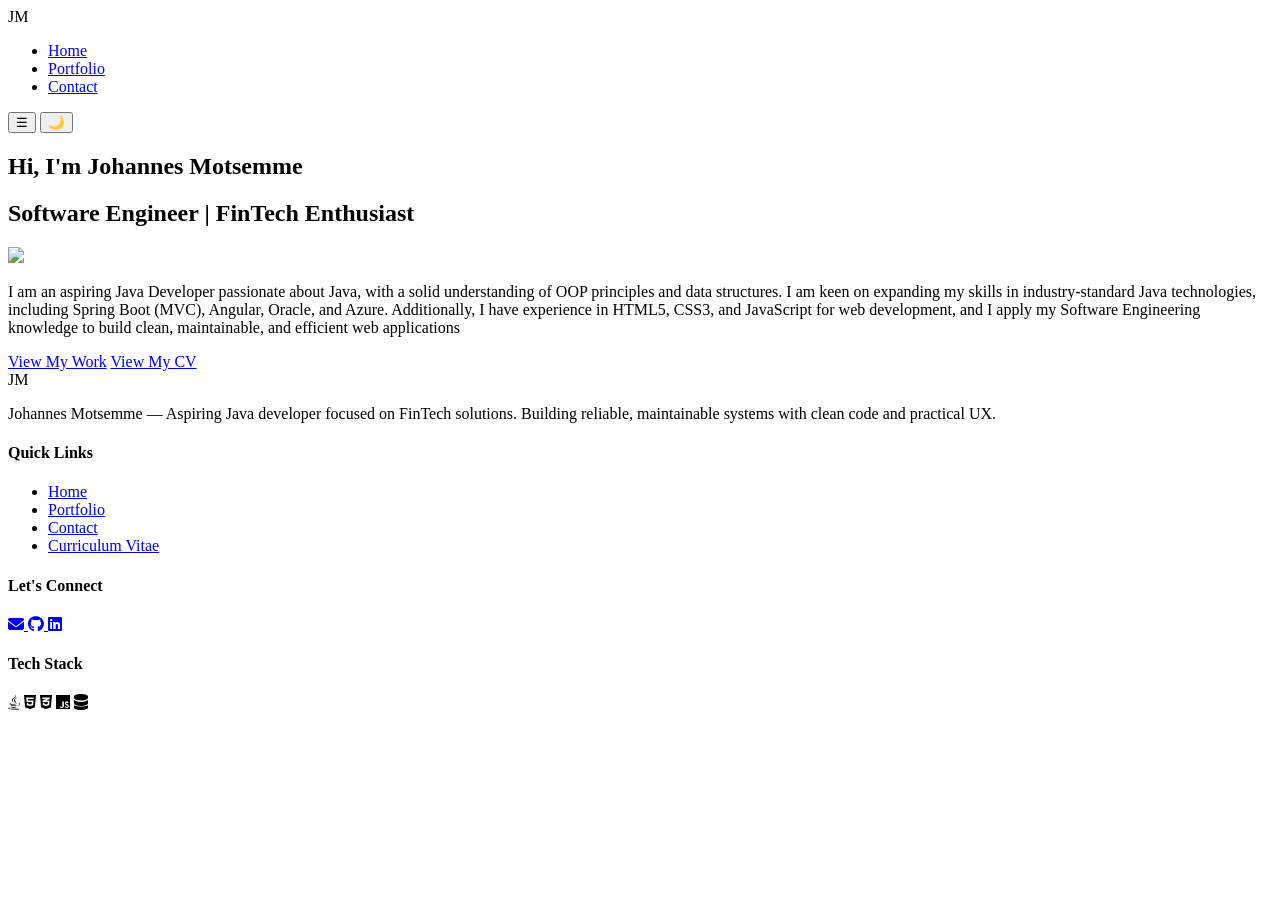
==== index.html @ 46b7a95e "Add index.html homepage" ====
<!DOCTYPE html>
<html lang="en">
<head>
    <meta charset="UTF-8">
    <meta name="viewport" content="width=device-width, initial-scale=1.0">
    <title>Professional Portfolio | Home</title>
    <link rel="stylesheet" href="https://cdnjs.cloudflare.com/ajax/libs/font-awesome/6.4.0/css/all.min.css" crossorigin="anonymous" referrerpolicy="no-referrer" />
    <link rel="stylesheet" href="css/styles.css">
</head>
<body>

    <header class="main-header">
        <nav class="nav-container">
        <div class="logo">JM</div>

        <ul class="nav-links" id="navLinks">
            <li><a href="index.html" class="active">Home</a></li>
            <li><a href="portfolio.html">Portfolio</a></li>
            <li><a href="contact.html">Contact</a></li>
        </ul>

        <button class="menu-toggle" id="menuToggle" aria-controls="navLinks" aria-expanded="false" aria-label="Open menu">☰</button>
        <button id="themeToggle" class="theme-toggle" aria-pressed="false" aria-label="Toggle theme">🌙</button>
        </nav>
    </header>

    <main>
        <section id="hero">
            <h1>Hi, I'm Johannes Motsemme</h1>
            <h2>Software Engineer | FinTech Enthusiast</h2>
            
            <div class="bio-container">
              <div class="image-wrapper">
                    <img src="images/Prof-Image.jpg" class="profile-img">
               </div>
                
                    <p>
                      I am an aspiring Java Developer passionate about Java, with a solid understanding of OOP principles and data structures. I am keen on expanding my skills in industry-standard Java technologies, including Spring Boot (MVC), Angular, Oracle, and Azure. Additionally, I have experience in HTML5, CSS3, and JavaScript for web development, and I apply my Software Engineering knowledge to build clean, maintainable, and efficient web applications
                    </p>

                    <div class="cta-buttons">
                    <a href="portfolio.html" class="btn primary-btn">View My Work</a>
                    <a href="MIE Candidate_Motsemme Johannes.pdf" class="btn secondary-btn" target="_blank"> View My CV</a>
                    </div>
            </div>
        </section>
    </main>

  <footer class="site-footer">
  <div class="footer-container">
    <div class="footer-column footer-about">
      <div class="logo">JM</div>
      <p>Johannes Motsemme — Aspiring Java developer focused on FinTech solutions. Building reliable, maintainable systems with clean code and practical UX.</p>
    </div>

    <div class="footer-column footer-links-list">
      <h4>Quick Links</h4>
      <ul>
        <li><a href="index.html">Home</a></li>
        <li><a href="portfolio.html">Portfolio</a></li>
        <li><a href="contact.html">Contact</a></li>
        <li><a href="MIE Candidate_Motsemme Johannes.pdf" target="_blank">Curriculum Vitae</a></li>
      </ul>
    </div>  

<div class="footer-column footer-contact">

    <div class="footer-row">

        <div class="connect-group">
            <h4>Let's Connect</h4>
            <div class="footer-social">
                <a href="mailto:johnnymotsemme6@gmail.com">
                    <i class="fa-solid fa-envelope"></i>
                </a>

                <a href="https://github.com/Johannes120" target="_blank">
                    <i class="fa-brands fa-github"></i>
                </a>

                <a href="https://www.linkedin.com/in/johnny-motsemme-874b36273/" target="_blank">
                    <i class="fa-brands fa-linkedin"></i>
                </a>
            </div>
        </div>

        <div class="tech-group">
            <h4>Tech Stack</h4>
            <div class="footer-social">

                <a><i class="fa-brands fa-java"></i></a>
                <a><i class="fa-brands fa-html5"></i></a>
                <a><i class="fa-brands fa-css3-alt"></i></a>
                <a><i class="fa-brands fa-js"></i></a>
                <a><i class="fa-solid fa-database"></i></a>

            </div>
        </div>

    </div>

</div>
    </footer>

    <script src="js/script.js"></script>
</body>
</html>
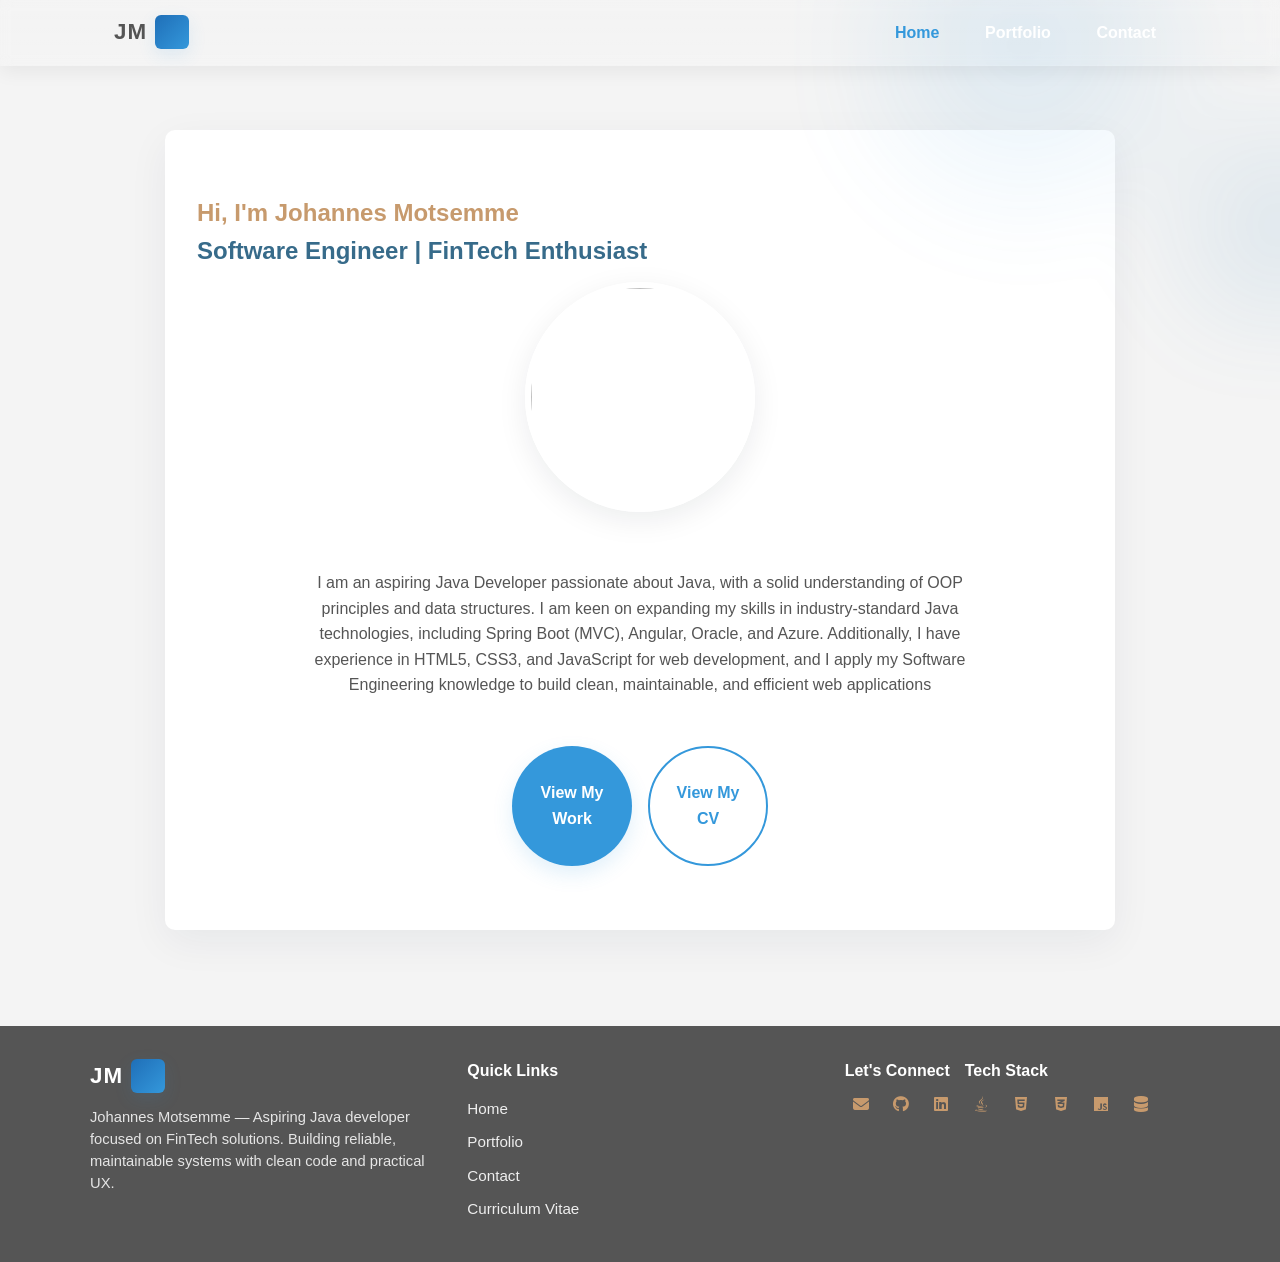
==== commit b66d368d: "Updated css acess file" ====
--- a/index.html
+++ b/index.html
@@ -5,7 +5,7 @@
     <meta name="viewport" content="width=device-width, initial-scale=1.0">
     <title>Professional Portfolio | Home</title>
     <link rel="stylesheet" href="https://cdnjs.cloudflare.com/ajax/libs/font-awesome/6.4.0/css/all.min.css" crossorigin="anonymous" referrerpolicy="no-referrer" />
-    <link rel="stylesheet" href="css/styles.css">
+    <link rel="stylesheet" href="styles.css">
 </head>
 <body>
 
@@ -104,4 +104,5 @@
 
     <script src="js/script.js"></script>
 </body>
-</html>+
+</html>
--- a/styles.css
+++ b/styles.css
@@ -0,0 +1,912 @@
+
+/* Home Page Styling */
+/* ============================= */
+* {
+    margin: 0;
+    padding: 0;
+    box-sizing: border-box;
+}
+
+body {
+    font-family: 'Segoe UI', Tahoma, Geneva, Verdana, sans-serif;
+    line-height: 1.6;
+    color: #333;
+    background-color: #f4f4f4;
+}
+
+/* ============================= */
+/* HEADER */
+/* ============================= */
+
+.main-header {
+    background: linear-gradient(135deg, #1f2c3a, #2c3e50);
+    position: sticky;
+    top: 0;
+    z-index: 1000;
+    box-shadow: 0 4px 15px rgba(0,0,0,0.15);
+}
+
+.nav-container {
+    max-width: 1100px;
+    margin: auto;
+    padding: 1rem 2rem;
+    display: flex;
+    justify-content: space-between;
+    align-items: center;
+}
+.nav-links {
+    list-style: none;
+    display: flex;
+    gap: 2rem;
+}
+
+.nav-links a {
+    position: relative;
+    color: #ffffff;
+    text-decoration: none;
+    font-weight: 600;
+    padding: 5px 0;
+    transition: color 0.3s ease;
+}
+
+/* Hover underline animation */
+.nav-links a::after {
+    content: "";
+    position: absolute;
+    width: 0%;
+    height: 2px;
+    left: 0;
+    bottom: -4px;
+    background-color: #dc73dc;
+    transition: width 0.6s ease;
+}
+
+.nav-links a:hover::after {
+    width: 100%;
+}
+
+.nav-links a:hover {
+    color: #3498db;
+}
+
+/* Active page indicator */
+.nav-links a.active {
+    color: #3498db;
+}
+
+.logo {
+    color:#555;
+    font-weight: bold;
+    font-size: 1.4rem;
+    letter-spacing: 1px;
+}
+
+/* ============================= */
+/* Hero Section */
+/* ============================= */
+
+#hero {
+    padding: 4rem 2rem;
+    background: #ffffff;
+      margin: 4rem auto 6rem auto;  /* Increased bottom margin */
+    max-width: 950px;
+    border-radius: 10px;
+    box-shadow: 0 8px 20px rgba(79, 77, 77, 0.08);
+}
+h2{
+    color:#4987b1;
+}
+.bio-container {
+    display: flex;
+    flex-direction: column;   /* THIS makes it vertical */
+    align-items: center;      /* Centers everything horizontally */
+    gap: 1.5rem;
+    margin-top: 2rem;
+    text-align: center;       /* Centers paragraph text */
+}
+
+.profile-img {
+    width: 230px;
+    height: 230px;
+    border-radius: 50%;
+    object-fit: cover;
+    position: relative;
+    z-index: 1;
+}
+
+/* Animated border effect */
+.image-wrapper {
+    border-radius: 50%;
+    display: inline-block;
+    animation: pulseBorder 3s ease-in-out infinite;
+    transform: translateY(-20px);
+}
+
+@keyframes pulseBorder {
+    0% {
+        box-shadow: 0 0 0 0 rgba(199, 154, 109, 0.7);
+    }
+    70% {
+        box-shadow: 0 0 0 15px rgba(199, 154, 109, 0);
+    }
+    100% {
+        box-shadow: 0 0 0 0 rgba(199, 154, 109, 0);
+    }
+}
+
+.bio-container p {
+    max-width: 700px;
+    text-align: center;
+    color:#555;
+}
+
+/* Buttons */
+.cta-buttons {
+    margin-top: 1.5rem;
+    display: flex;
+    justify-content: center;   /* centers horizontally */
+    gap: 1rem;
+    flex-wrap: wrap;
+    
+}
+
+.btn {
+    display: flex;
+    justify-content: center;
+    align-items: center;
+    width: 120px;          /* Equal width */
+    height: 120px;         /* Equal height */ 
+    text-decoration: none;
+    font-weight: 600;
+    text-align: center;
+    transition: all 0.3s ease;
+    border-radius: 6px; /* professional & clean */
+}
+
+.btn:hover {
+    transform: translateY(-3px);
+}
+.primary-btn {
+    background-color:#c79a6d;
+    color: #fff;
+}
+
+.primary-btn:hover,
+.primary-btn:focus {
+    background-color: #555;
+}
+
+.secondary-btn {
+    border: 2px solid #46464b;
+    color: #78757f;
+}
+
+.secondary-btn:hover,
+.secondary-btn:focus {
+    background-color: #c79a6d;
+    color: #fff;
+}
+
+
+
+/* ============================= */
+/* Responsive Layout */
+/* ============================= */
+
+@media (max-width: 768px) {
+
+    .bio-container {
+        flex-direction: column;
+        text-align: center;
+    }
+
+    .bio-container p {
+        text-align: center;
+    }
+
+    .cta-buttons {
+        justify-content: center;
+        flex-wrap: wrap;
+    }
+}
+
+.menu-toggle {
+    display: none;
+    font-size: 1.6rem;
+    color: rgb(114, 113, 113);
+    cursor: pointer;
+}
+
+/* ============================= */
+/* Contact Page Styling */
+/* ============================= */
+
+/* ============================= */
+/* Hero Section Styling (Portfolio & Contact) */
+/* ============================= */
+
+.hero-section,
+.portfolio-hero-inner,
+.contact-section > header {
+    background-color: #555; /* Dark grey background */
+    color: #ffffff; /* Ensure text is readable */
+    padding: 4rem 2rem; /* Space around content */
+    text-align: center; /* Center text */
+    border-radius: 8px; /* optional soft corners */
+    position: relative;
+    z-index: 1;
+}
+
+/* Headings inside hero */
+.hero-section h1,
+.portfolio-hero-inner h1,
+.contact-section > header h1 {
+    color: #c79a6d; /* gold accent for main title */
+    font-size: 2.5rem;
+    margin-bottom: 1rem;
+}
+
+/* Subheadings / paragraphs inside hero */
+.hero-section p,
+.portfolio-hero-inner p,
+.contact-section > header p {
+    color: #e0e0e0; /* light grey for subtitle */
+    font-size: 1.1rem;
+    max-width: 700px;
+    margin: 0 auto;
+    line-height: 1.6;
+}
+
+/* Optional badge / label in portfolio hero */
+.portfolio-badge {
+    background-color: #c79a6d;
+    color: #fff;
+    padding: 0.5rem 1rem;
+    border-radius: 20px;
+    font-weight: bold;
+    display: inline-block;
+    margin-top: 1.5rem;
+    font-size: 0.9rem;
+}
+
+.contact-section {
+    max-width: 1000px;
+    margin: 2rem auto;
+    padding: 2rem;
+}
+
+.contact-section > header {
+    text-align: center;
+    margin-bottom: 3rem;
+}
+
+.contact-section h1 {
+    margin-bottom: 0.5rem;
+}
+/* Contact page main heading color */
+.contact-section h1 {
+    color: #c79a6d;
+}
+
+/* Contact page subheadings (h2) use the same brand brown */
+.contact-section h2 {
+    color: #3f7fca;
+}
+
+.contact-section p {
+    color: #848080;
+}
+
+/* Contact Details */
+.contact-details {
+    color: var(--muted, #9aa4b2);
+    padding: 2rem;
+    border-radius: 8px;
+    margin-bottom: 2rem;
+    box-shadow: 0 4px 6px rgba(0, 0, 0, 0.1);
+}
+
+.contact-details ul {
+    list-style: none;
+}
+
+.contact-details li {
+    margin-bottom: 1rem;
+}
+
+.contact-details a {
+    color: #3498db;
+    text-decoration: none;
+}
+
+
+.contact-details a { display: inline-flex; align-items: center; gap: 0.5rem; }
+/* Icon styling for contact details */
+.contact-details i,
+.contact-details .fa-solid,
+.contact-details .fa-brands {
+    margin-right: 0.6rem;
+    color: #c79a6d; /* light brown */
+    width: 20px;
+    display: inline-block;
+    text-align: center;
+}
+
+.contact-details a:hover,
+.contact-details a:focus {
+    text-decoration: underline;
+}
+
+/* Contact Form */
+.contact-form-wrapper {
+    background: #ffffff;
+    padding: 2rem;
+    border-radius: 8px;
+    box-shadow: 0 4px 6px rgba(0, 0, 0, 0.1);
+}
+
+.form-group {
+    margin-bottom: 1.5rem;
+}
+
+label {
+    display: block;
+    margin-bottom: 0.5rem;
+    font-weight: bold;
+}
+
+/* Make contact form fields appear as single underlines (clean, modern) */
+.contact-form-wrapper input[type="text"],
+.contact-form-wrapper input[type="email"] {
+    width: 100%;
+    padding: 0.5rem 0;
+    border: none;
+    border-bottom: 1px solid #575757;
+    background: transparent;
+    font-family: inherit;
+    font-size: 1rem;
+    border-radius: 0;
+}
+.contact-form-wrapper input[type="text"]::placeholder,
+.contact-form-wrapper input[type="email"]::placeholder {
+    color: #9aa4b2;
+}
+
+.contact-form-wrapper input[type="text"]:focus,
+.contact-form-wrapper input[type="email"]:focus {
+    outline: none;
+    border-bottom-color: var(--accent, #3498db);
+    box-shadow: none;
+}
+
+/* Set labels to muted grey; keep input/textarea text dark for contrast */
+.contact-form-wrapper label { color: var(--muted, #9aa4b2); }
+.contact-form-wrapper input[type="text"],
+.contact-form-wrapper input[type="email"],
+.contact-form-wrapper textarea { color: #545353; }
+
+.contact-form-wrapper textarea { color: #333333; }
+
+/* keep the submit button behavior unchanged but ensure spacing */
+
+/* Keep the textarea rectangular but make it fill the card and taller */
+.contact-form-wrapper textarea {
+    width: 100%;
+    min-height: 220px;
+    padding: 0.75rem;
+    border-radius: 8px;
+    border: 1px solid #d1d5db;
+    background: #ffffff;
+    font-family: inherit;
+    font-size: 1rem;
+    resize: vertical;
+}
+
+.contact-form-wrapper textarea:focus {
+    outline: none;
+    border-color: var(--accent, #3498db);
+    box-shadow: 0 6px 18px rgba(52, 99, 131, 0.08);
+}
+.contact-form-wrapper button[type="submit"] {
+    display: block; /* ensure margin:auto centers horizontally */
+    margin: 1.25rem auto 0;
+    padding: 0.85rem 2rem;
+    border-radius: 999px;
+    min-width: 160px;
+    text-align: center;
+}
+
+.error-message {
+    color: #e74c3c;
+    font-size: 0.9rem;
+    margin-top: 0.25rem;
+    display: block;
+}
+
+button[type="submit"] {
+    background: #c79a6d;
+    color: #ffffff;
+    border: none;
+    padding: 0.75rem 1.5rem;
+    font-size: 1rem;
+    border-radius: 4px;
+    cursor: pointer;
+}
+
+button[type="submit"]:hover,
+button[type="submit"]:focus {
+    background: #3498db;
+}
+
+/* Add arrow to contact form submit button and animate on hover */
+.contact-form-wrapper button[type="submit"]::after {
+    content: "\2192"; /* right arrow */
+    display: inline-block;
+    margin-left: 0.6rem;
+    transform: translateX(0);
+    transition: transform 180ms ease;
+    font-weight: 700;
+}
+
+.contact-form-wrapper button[type="submit"]:hover::after {
+    transform: translateX(6px);
+}
+
+/* Footer */
+
+/* Responsive Contact Page */
+@media (max-width: 768px) {
+    .contact-section {
+        padding: 1.5rem;
+    }
+}
+
+/* ============================= */
+/* Portfolio Page Styling */
+/* ============================= */
+
+.portfolio-section {
+    max-width: 1100px;
+    margin: 2rem auto;
+    padding: 2rem;
+}
+
+/* ============================= */
+/* Hero Section Card Styling */
+/* ============================= */
+
+/* Make hero-section a card like project-card */
+.hero-section {
+    position: relative;
+    overflow: hidden;
+    border-radius: 10px;
+    margin: 2.5rem auto;        /* same bottom spacing as project cards */
+    max-width: 1100px;          /* same width as .portfolio-section */
+    min-height: 300px;          /* shorter than project cards */
+    padding: 2rem;
+    display: flex;
+    align-items: center;
+    justify-content: center;    /* center content horizontally */
+    text-align: center;         /* center text */
+    background-color: #555;     /* hero background */
+    color: #fff;                /* ensure text contrast */
+    box-shadow: 0 6px 18px rgba(0, 0, 0, 0.15); /* subtle card shadow */
+}
+
+/* Inner content spacing */
+.hero-section .portfolio-hero-inner {
+    z-index: 2;
+}
+
+/* Hero headings */
+.hero-section h1 {
+    font-size: 2.5rem;
+    color: #c79a6d;
+    margin-bottom: 1rem;
+}
+
+/* Hero subtitle */
+.hero-section p {
+    color: #e0e0e0;
+    max-width: 700px;
+    margin: 0 auto;
+    line-height: 1.6;
+    font-size: 1.1rem;
+}
+
+/* Optional: if using a hero image in the future */
+.hero-section .hero-bg {
+    position: absolute;
+    inset: 0;
+    width: 100%;
+    height: 100%;
+    object-fit: cover;
+    z-index: 1;
+    background-color: #555;
+}
+
+/* ============================= */
+/* Project Card Layout */
+/* ============================= */
+.project-card {
+    position: relative;
+    overflow: hidden;
+    border-radius: 10px;
+    margin-bottom: 2.5rem;
+    min-height: 450px;
+    padding: 2rem;
+    display: flex;
+    align-items: center;
+}
+
+/* Background Image */
+.project-bg {
+    position: absolute;
+    inset: 0;
+    width: 100%;
+    height: 100%;
+    object-fit: contain;   /* ✅ Shows entire image */
+    background-color: #817d7d; /* prevents empty white gaps */
+    z-index: 1;
+}
+
+.project-card::before {
+    content: "";
+    position: absolute;
+    inset: 0;
+    background: linear-gradient(
+        to bottom,
+        rgba(0,0,0,0.6),
+        rgba(0,0,0,0.8)
+    );
+    z-index: 2;
+}
+
+.project-card::after {
+    white-space: pre; /* allows line breaks */
+    position: absolute;
+    inset: 0;
+    display: flex;
+    align-items: center;
+    justify-content: center;
+    text-align: left;
+
+    font-family: monospace;
+    font-size: 1rem;
+    color: #00ff88;
+
+    opacity: 0;
+    transform: translateY(10px);
+    transition: all 0.4s ease;
+
+    z-index: 4;
+}
+
+.project-card:hover .project-bg {
+    transform: scale(1.05);
+    transition: transform 0.6s ease;
+}
+
+.project-card:hover::after {
+    opacity: 1;
+    transform: translateY(0);
+}
+
+/* Text Above Image */
+.project-content {
+    position: relative;
+    z-index: 3;
+    padding-top: 150px;
+    display: flex;
+    flex-direction: column;
+    height: 100%;
+}
+
+/* Text Colors */
+.project-content h2,
+.project-content p,
+.project-content li {
+    color: #ffffff;
+}
+
+
+/* GitHub Link */
+.project-links a {
+    color: #86d3e2;
+    font-weight: bold;
+    
+}
+
+.project-links a:hover {
+    color: #ffffff;
+}
+
+
+/* ============================= */
+/* Technology List */
+/* ============================= */
+
+.tech-list {
+    list-style: none;
+    display: flex;
+    flex-wrap: wrap;
+    gap: 0.5rem;
+    margin-bottom: 10px;  /* Pushes it downward */
+    margin-top: 10px;
+    padding: 0;
+}
+
+.tech-list li {
+    background-color: #454748;
+     color: #ffffff;  /* ensures visibility */
+    padding: 0.4rem 0.8rem;
+    border-radius: 4px;
+    font-size: 0.9rem;
+}
+
+
+/* ============================= */
+/* Responsive Design */
+/* ============================= */
+
+
+@media (max-width: 600px) {
+    .portfolio-section {
+        padding: 1.5rem;
+    }
+}
+
+/* === Header + Theme + Hero Enhancements (overrides) === */
+
+:root{
+    --brand-1: #0f1724;
+    --brand-2: #1f6fb8;
+    --accent: #3498db;
+    --muted: #6b7280;
+    --surface: #ffffff;
+}
+
+body::before{
+    content: "";
+    position: fixed;
+    right: -15vw;
+    top: -10vh;
+    width: 50vw;
+    height: 50vh;
+    background: radial-gradient(circle at 30% 30%, rgba(52,152,219,0.12), transparent 40%), radial-gradient(circle at 70% 70%, rgba(41,128,185,0.10), transparent 30%);
+    pointer-events: none;
+    z-index: 0;
+    filter: blur(30px);
+    transition: transform 0.6s ease;
+}
+
+.main-header {
+    background: linear-gradient(180deg, rgba(255,255,255,0.04), rgba(255,255,255,0.02));
+    backdrop-filter: blur(6px);
+    border-bottom: 1px solid rgba(255,255,255,0.04);
+    position: sticky;
+    top: 0;
+    z-index: 1000;
+    box-shadow: 0 6px 18px rgba(8,15,25,0.06);
+}
+
+/* When user scrolls up, apply a solid header for clarity */
+.main-header.solid {
+    background: #ffffff; /* solid color when visible on scroll-up */
+    border-bottom: 1px solid rgba(15,23,36,0.08);
+    box-shadow: 0 10px 30px rgba(8,15,25,0.12);
+}
+
+.main-header.solid .nav-links a { color: #0f1724; }
+.main-header.solid .logo { color: #6b7280; }
+.main-header.solid .menu-toggle,
+.main-header.solid .theme-toggle { color: #0f1724; border-color: rgba(15,23,36,0.06); }
+
+.nav-container{ padding: 0.9rem 1.5rem; }
+
+.nav-links{ gap: 1.6rem; align-items: center; }
+
+.nav-links a{ padding: 6px 10px; border-radius: 6px; transition: color 0.22s ease, transform 0.18s ease, background 0.22s ease; }
+
+.nav-links a::after{ height: 3px; bottom: -8px; background-color: var(--accent); }
+.nav-links a:hover{ color: var(--accent); transform: translateY(-2px); background: linear-gradient(90deg, rgba(255,255,255,0.02), rgba(255,255,255,0)); }
+.nav-links a:focus{ outline: 3px solid rgba(52,152,219,0.12); outline-offset: 4px; }
+
+.logo{ display:inline-flex; align-items:center; gap:0.5rem; }
+.logo::after{ content: ""; width: 34px; height: 34px; background: linear-gradient(135deg,var(--brand-2),var(--accent)); border-radius:6px; box-shadow:0 6px 18px rgba(52,152,219,0.12); }
+
+/* Hero tweaks */
+#hero{ background: var(--surface); box-shadow: 0 12px 40px rgba(18,38,63,0.06); z-index:2; }
+#hero h1{ color: #c79a6d; }
+#hero h2{ color: #376b8a; }
+.profile-img{ border:6px solid var(--surface); box-shadow:0 8px 30px rgba(15,23,36,0.08); }
+
+/* Button restyle */
+.btn{ display:inline-flex; align-items:center; gap:0.6rem; padding:0.7rem 1.2rem; border-radius:999px; }
+.primary-btn{ background:var(--accent); color:#fff; box-shadow:0 8px 20px rgba(52,152,219,0.15); }
+.primary-btn:hover{ transform: translateY(-3px); }
+.secondary-btn{ background:transparent; border:2px solid var(--accent); color:var(--accent); }
+.secondary-btn:hover{ background:var(--accent); color:#fff; }
+
+/* menu + theme toggles */
+.menu-toggle{ display:none; font-size:1.4rem; color:#fff; background:transparent; border:none; cursor:pointer; padding:6px 10px; border-radius:6px; }
+.menu-toggle:focus{ outline:3px solid rgba(52,152,219,0.12); }
+.theme-toggle{ display:none; margin-left:0.5rem; background:transparent; border:1px solid rgba(255,255,255,0.06); color:#fff; padding:6px 8px; border-radius:8px; cursor:pointer; }
+.theme-toggle:focus{ outline:3px solid rgba(52,152,219,0.12); }
+
+@media (max-width: 768px){
+    .theme-toggle{ display:inline-flex; }
+    .menu-toggle{ display:inline-flex; }
+    .nav-links{ position:absolute; top:64px; right:12px; background:rgba(15,23,36,0.96); padding:1rem 1.25rem; border-radius:10px; flex-direction:column; gap:0.6rem; display:none; box-shadow:0 12px 30px rgba(8,15,25,0.25); }
+    .nav-links.open{ display:flex; }
+    .nav-links a{ color:#fff; padding:10px 12px; }
+    .nav-links a::after{ display:none; }
+}
+
+/* Light/Dark theme vars (using data-theme attr) */
+:root[data-theme='dark']{
+    --surface: #0b1220;
+    --brand-1: #f7fafc;
+    --muted: #9aa4b2;
+}
+
+/* small accessibility and visual polish */
+.nav-links li { list-style: none; }
+
+/* Set portfolio H1 color to requested grey */
+.portfolio-hero .portfolio-title {
+    color: #c79a6d;
+}
+
+@media (prefers-reduced-motion: reduce) {
+    .portfolio-sub,
+    .portfolio-badge { animation: none; transition: none; }
+}
+
+/* ============================= */
+/* Footer Layout */
+/* ============================= */
+
+.site-footer {
+    background: #555;
+    color: #ffffff;
+    padding: 2rem 1rem; /* increased for breathing space */
+}
+
+.site-footer .footer-container{
+    max-width: 1100px;
+    margin: 0 auto;
+    display: flex;
+    gap: 2rem; /* consistent spacing between columns */
+    justify-content: space-between;
+    align-items: flex-start;
+}
+
+/* ============================= */
+/* Footer Columns */
+/* ============================= */
+
+.site-footer .footer-column{
+    flex: 1 1 220px;
+}
+
+/* Logo + About */
+.site-footer .footer-about .logo{
+    font-weight:700;
+    color:#ffffff;
+    margin-bottom:0.75rem;
+}
+
+.site-footer .footer-about p{
+    color: rgba(255,255,255,0.85);
+    line-height:1.5;
+    font-size:0.92rem;
+}
+
+/* ============================= */
+/* Headings */
+/* ============================= */
+
+.site-footer h4{
+    margin-bottom:0.75rem;
+    color:#ffffff;
+    font-size:1rem;
+}
+
+/* ============================= */
+/* Footer Links */
+/* ============================= */
+
+.site-footer .footer-links-list ul{
+    list-style:none;
+    padding:0;
+}
+
+.site-footer .footer-links-list ul li{
+    margin-bottom:0.5rem;
+}
+
+.site-footer .footer-links-list ul li a{
+    color: rgba(255,255,255,0.9);
+    text-decoration:none;
+    transition: color 140ms ease;
+    font-size:0.95rem;
+}
+
+.site-footer .footer-links-list ul li a:hover{
+    color: var(--accent, #3498db);
+}
+
+/* ============================= */
+/* Connect + Tech Stack Layout */
+/* ============================= */
+
+.footer-row{
+    display:flex;
+    gap: 0.5em;
+}
+
+.connect-group,
+.tech-group{
+    display:flex;
+    flex-direction:column;
+}
+
+/* ============================= */
+/* Icons */
+/* ============================= */
+
+.footer-social{
+    display:flex;
+    flex-wrap:wrap;
+    align-items:center;
+    gap:0.5rem;
+}
+
+.site-footer .footer-social a{
+    color:#c79a6d;
+    display:inline-flex;
+    align-items:right;
+    justify-content:center;
+    width:32px;
+    height:32px;
+    border-radius:8px;
+    text-decoration:none;
+    transition: background 160ms ease, transform 160ms ease, color 160ms ease;
+}
+
+.site-footer .footer-social a:hover{
+    background: rgba(255,255,255,0.06);
+    transform: translateY(-3px);
+    color:#ffffff;
+}
+
+/* ============================= */
+/* Footer Bottom */
+/* ============================= */
+
+.footer-bottom{
+    margin-top:1.5rem;
+    padding-top:1rem;
+    border-top:1px solid rgba(255,255,255,0.08);
+}
+
+.site-footer .footer-copy{
+    text-align:center;
+    font-size:0.9rem;
+    opacity:0.9;
+}
+
+/* ============================= */
+/* Responsive Footer */
+/* ============================= */
+
+@media (max-width: 800px){
+
+    .site-footer .footer-container{
+        flex-direction:column;
+        gap:1.5rem;
+    }
+
+}
+
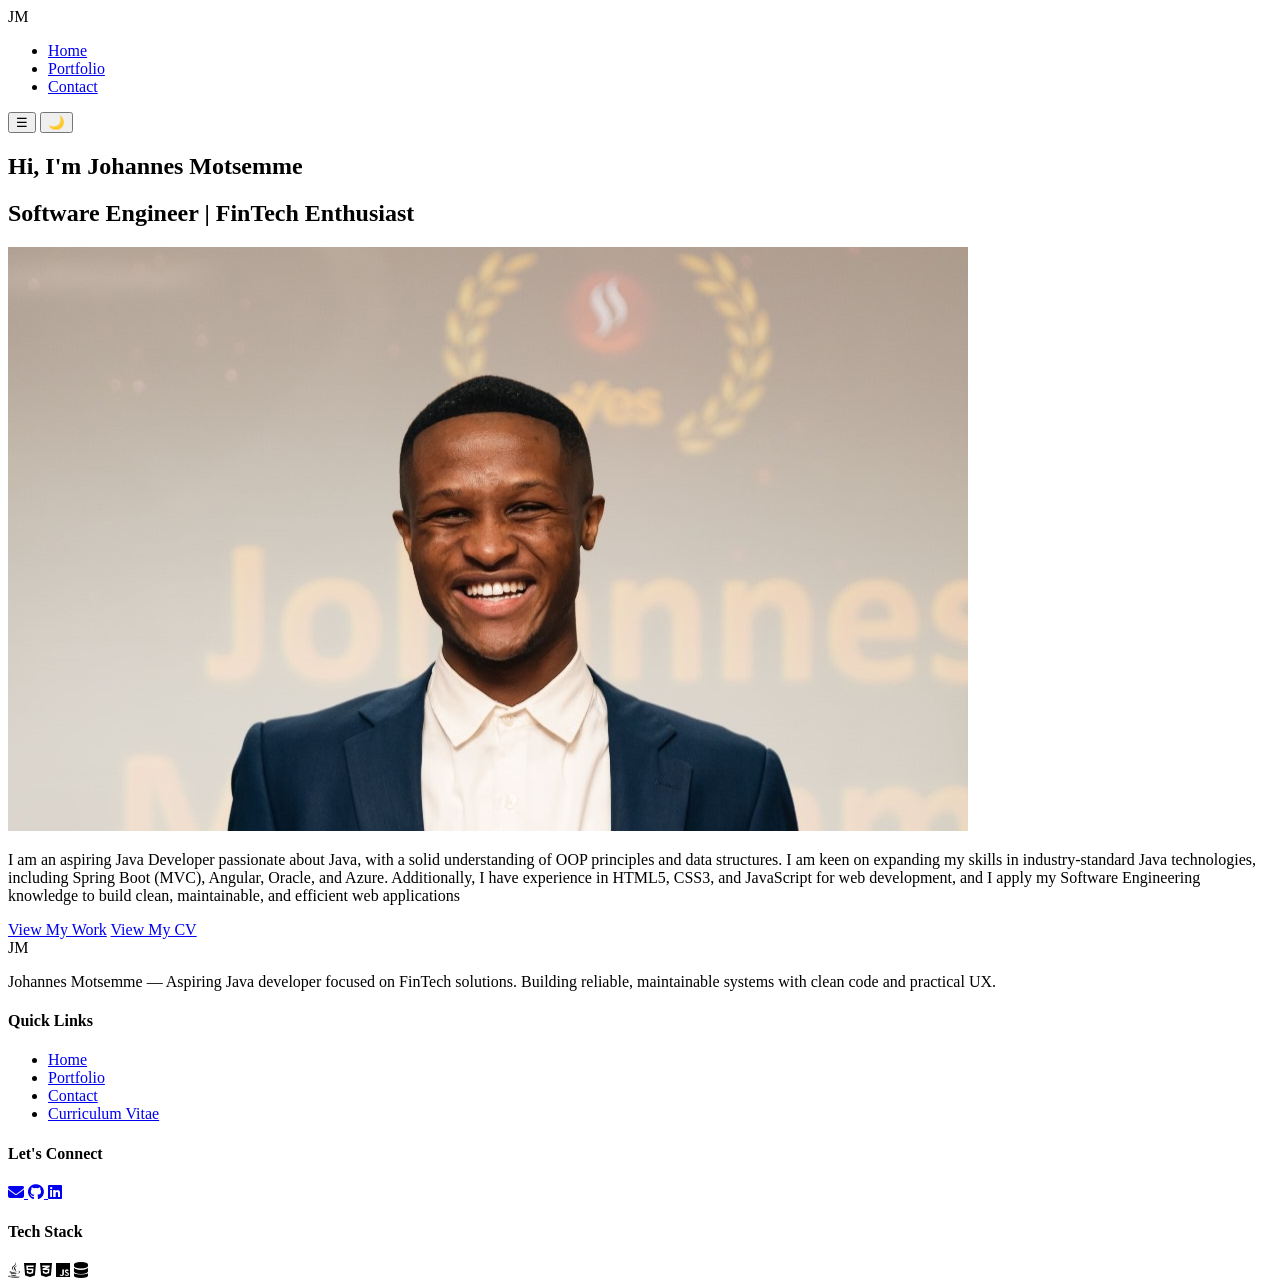
==== commit 42ccc9fd: "Updated index.html" ====
--- a/index.html
+++ b/index.html
@@ -5,7 +5,7 @@
     <meta name="viewport" content="width=device-width, initial-scale=1.0">
     <title>Professional Portfolio | Home</title>
     <link rel="stylesheet" href="https://cdnjs.cloudflare.com/ajax/libs/font-awesome/6.4.0/css/all.min.css" crossorigin="anonymous" referrerpolicy="no-referrer" />
-    <link rel="stylesheet" href="styles.css">
+    <link rel="stylesheet" href="css/styles.css">
 </head>
 <body>
 
@@ -104,5 +104,5 @@
 
     <script src="js/script.js"></script>
 </body>
+</html>
 
-</html>
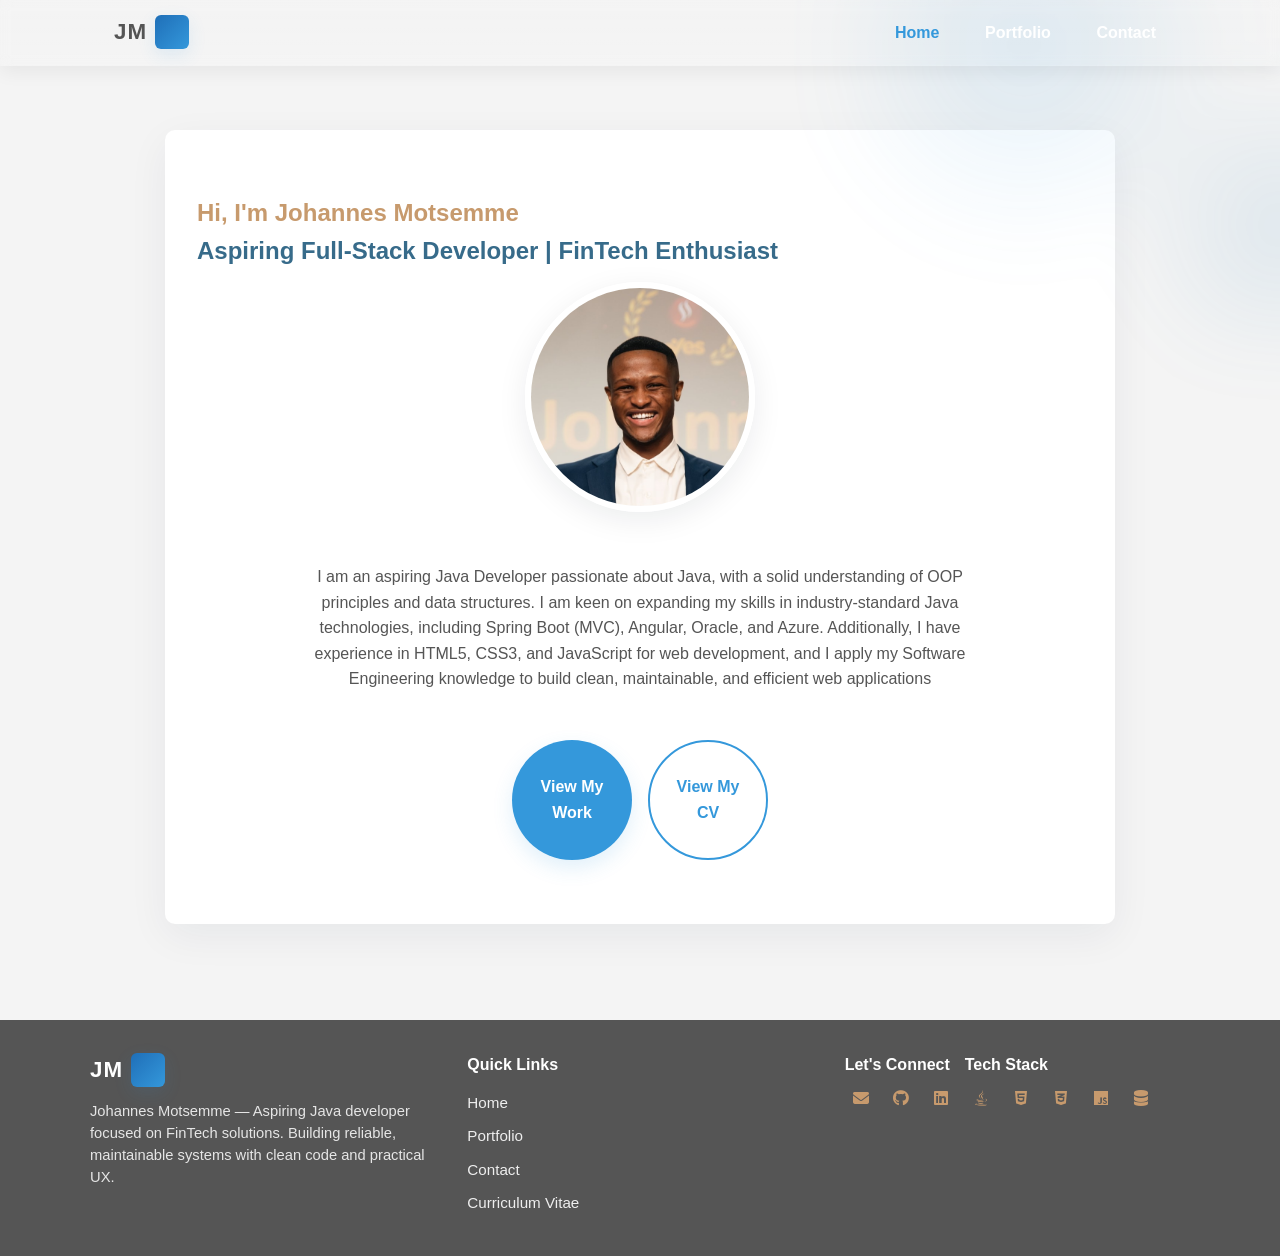
==== commit 460e3119: "Modify hero section title and content Updated the hero section title and refined the overall content" ====
--- a/index.html
+++ b/index.html
@@ -27,7 +27,7 @@
     <main>
         <section id="hero">
             <h1>Hi, I'm Johannes Motsemme</h1>
-            <h2>Software Engineer | FinTech Enthusiast</h2>
+            <h2>Aspiring Full-Stack Developer | FinTech Enthusiast</h2>
             
             <div class="bio-container">
               <div class="image-wrapper">
--- a/css/styles.css
+++ b/css/styles.css
@@ -0,0 +1,944 @@
+
+/* Home Page Styling */
+/* ============================= */
+* {
+    margin: 0;
+    padding: 0;
+    box-sizing: border-box;
+}
+
+body {
+    font-family: 'Segoe UI', Tahoma, Geneva, Verdana, sans-serif;
+    line-height: 1.6;
+    color: #333;
+    background-color: #f4f4f4;
+}
+
+/* ============================= */
+/* HEADER */
+/* ============================= */
+
+.main-header {
+    background: linear-gradient(135deg, #1f2c3a, #2c3e50);
+    position: sticky;
+    top: 0;
+    z-index: 1000;
+    box-shadow: 0 4px 15px rgba(0,0,0,0.15);
+}
+
+.nav-container {
+    max-width: 1100px;
+    margin: auto;
+    padding: 1rem 2rem;
+    display: flex;
+    justify-content: space-between;
+    align-items: center;
+}
+.nav-links {
+    list-style: none;
+    display: flex;
+    gap: 2rem;
+}
+
+.nav-links a {
+    position: relative;
+    color: #ffffff;
+    text-decoration: none;
+    font-weight: 600;
+    padding: 5px 0;
+    transition: color 0.3s ease;
+}
+
+/* Hover underline animation */
+.nav-links a::after {
+    content: "";
+    position: absolute;
+    width: 0%;
+    height: 2px;
+    left: 0;
+    bottom: -4px;
+    background-color: #dc73dc;
+    transition: width 0.6s ease;
+}
+
+.nav-links a:hover::after {
+    width: 100%;
+}
+
+.nav-links a:hover {
+    color: #3498db;
+}
+
+/* Active page indicator */
+.nav-links a.active {
+    color: #3498db;
+}
+
+.logo {
+    color:#555;
+    font-weight: bold;
+    font-size: 1.4rem;
+    letter-spacing: 1px;
+}
+
+/* ============================= */
+/* Hero Section */
+/* ============================= */
+
+#hero {
+    padding: 4rem 2rem;
+    background: #ffffff;
+      margin: 4rem auto 6rem auto;  /* Increased bottom margin */
+    max-width: 950px;
+    border-radius: 10px;
+    box-shadow: 0 8px 20px rgba(79, 77, 77, 0.08);
+}
+h2{
+    color:#4987b1;
+}
+.bio-container {
+    display: flex;
+    flex-direction: column;   /* THIS makes it vertical */
+    align-items: center;      /* Centers everything horizontally */
+    gap: 1.5rem;
+    margin-top: 2rem;
+    text-align: center;       /* Centers paragraph text */
+}
+
+.profile-img {
+    width: 230px;
+    height: 230px;
+    border-radius: 50%;
+    object-fit: cover;
+    position: relative;
+    z-index: 1;
+}
+
+/* Animated border effect */
+.image-wrapper {
+    border-radius: 50%;
+    display: inline-block;
+    animation: pulseBorder 3s ease-in-out infinite;
+    transform: translateY(-20px);
+}
+
+@keyframes pulseBorder {
+    0% {
+        box-shadow: 0 0 0 0 rgba(199, 154, 109, 0.7);
+    }
+    70% {
+        box-shadow: 0 0 0 15px rgba(199, 154, 109, 0);
+    }
+    100% {
+        box-shadow: 0 0 0 0 rgba(199, 154, 109, 0);
+    }
+}
+
+.bio-container p {
+    max-width: 700px;
+    text-align: center;
+    color:#555;
+}
+
+/* Buttons */
+.cta-buttons {
+    margin-top: 1.5rem;
+    display: flex;
+    justify-content: center;   /* centers horizontally */
+    gap: 1rem;
+    flex-wrap: wrap;
+    
+}
+
+.btn {
+    display: flex;
+    justify-content: center;
+    align-items: center;
+    width: 120px;          /* Equal width */
+    height: 120px;         /* Equal height */ 
+    text-decoration: none;
+    font-weight: 600;
+    text-align: center;
+    transition: all 0.3s ease;
+    border-radius: 6px; /* professional & clean */
+}
+
+.btn:hover {
+    transform: translateY(-3px);
+}
+.primary-btn {
+    background-color:#c79a6d;
+    color: #fff;
+}
+
+.primary-btn:hover,
+.primary-btn:focus {
+    background-color: #555;
+}
+
+.secondary-btn {
+    border: 2px solid #46464b;
+    color: #78757f;
+}
+
+.secondary-btn:hover,
+.secondary-btn:focus {
+    background-color: #c79a6d;
+    color: #fff;
+}
+
+
+
+/* ============================= */
+/* Responsive Layout */
+/* ============================= */
+
+@media (max-width: 768px) {
+
+    .bio-container {
+        flex-direction: column;
+        text-align: center;
+    }
+
+    .bio-container p {
+        text-align: center;
+    }
+
+    .cta-buttons {
+        justify-content: center;
+        flex-wrap: wrap;
+    }
+}
+
+.menu-toggle {
+    display: none;
+    font-size: 1.6rem;
+    color: rgb(114, 113, 113);
+    cursor: pointer;
+}
+
+/* ============================= */
+/* Contact Page Styling */
+/* ============================= */
+
+/* ============================= */
+/* Hero Section Styling (Portfolio & Contact) */
+/* ============================= */
+
+.hero-section,
+.portfolio-hero-inner,
+.contact-section > header {
+    background-color: #555; /* Dark grey background */
+    color: #ffffff; /* Ensure text is readable */
+    padding: 4rem 2rem; /* Space around content */
+    text-align: center; /* Center text */
+    border-radius: 8px; /* optional soft corners */
+    position: relative;
+    z-index: 1;
+}
+
+/* Headings inside hero */
+.hero-section h1,
+.portfolio-hero-inner h1,
+.contact-section > header h1 {
+    color: #c79a6d; /* gold accent for main title */
+    font-size: 2.5rem;
+    margin-bottom: 1rem;
+}
+
+/* Subheadings / paragraphs inside hero */
+.hero-section p,
+.portfolio-hero-inner p,
+.contact-section > header p {
+    color: #e0e0e0; /* light grey for subtitle */
+    font-size: 1.1rem;
+    max-width: 700px;
+    margin: 0 auto;
+    line-height: 1.6;
+}
+
+/* Optional badge / label in portfolio hero */
+.portfolio-badge {
+    background-color: #c79a6d;
+    color: #fff;
+    padding: 0.5rem 1rem;
+    border-radius: 20px;
+    font-weight: bold;
+    display: inline-block;
+    margin-top: 1.5rem;
+    font-size: 0.9rem;
+}
+
+.contact-section {
+    max-width: 1000px;
+    margin: 2rem auto;
+    padding: 2rem;
+}
+
+.contact-section > header {
+    text-align: center;
+    margin-bottom: 3rem;
+}
+
+.contact-section h1 {
+    margin-bottom: 0.5rem;
+}
+/* Contact page main heading color */
+.contact-section h1 {
+    color: #c79a6d;
+}
+
+/* Contact page subheadings (h2) use the same brand brown */
+.contact-section h2 {
+    color: #3f7fca;
+}
+
+.contact-section p {
+    color: #848080;
+}
+
+/* Contact Details */
+.contact-details {
+    color: var(--muted, #9aa4b2);
+    padding: 2rem;
+    border-radius: 8px;
+    margin-bottom: 2rem;
+    box-shadow: 0 4px 6px rgba(0, 0, 0, 0.1);
+}
+
+.contact-details ul {
+    list-style: none;
+}
+
+.contact-details li {
+    margin-bottom: 1rem;
+}
+
+.contact-details a {
+    color: #3498db;
+    text-decoration: none;
+}
+
+
+.contact-details a { display: inline-flex; align-items: center; gap: 0.5rem; }
+/* Icon styling for contact details */
+.contact-details i,
+.contact-details .fa-solid,
+.contact-details .fa-brands {
+    margin-right: 0.6rem;
+    color: #c79a6d; /* light brown */
+    width: 20px;
+    display: inline-block;
+    text-align: center;
+}
+
+.contact-details a:hover,
+.contact-details a:focus {
+    text-decoration: underline;
+}
+
+/* Contact Form */
+.contact-form-wrapper {
+    background: #ffffff;
+    padding: 2rem;
+    border-radius: 8px;
+    box-shadow: 0 4px 6px rgba(0, 0, 0, 0.1);
+}
+
+.form-group {
+    margin-bottom: 1.5rem;
+}
+
+label {
+    display: block;
+    margin-bottom: 0.5rem;
+    font-weight: bold;
+}
+
+/* Make contact form fields appear as single underlines (clean, modern) */
+.contact-form-wrapper input[type="text"],
+.contact-form-wrapper input[type="email"] {
+    width: 100%;
+    padding: 0.5rem 0;
+    border: none;
+    border-bottom: 1px solid #575757;
+    background: transparent;
+    font-family: inherit;
+    font-size: 1rem;
+    border-radius: 0;
+}
+.contact-form-wrapper input[type="text"]::placeholder,
+.contact-form-wrapper input[type="email"]::placeholder {
+    color: #9aa4b2;
+}
+
+.contact-form-wrapper input[type="text"]:focus,
+.contact-form-wrapper input[type="email"]:focus {
+    outline: none;
+    border-bottom-color: var(--accent, #3498db);
+    box-shadow: none;
+}
+
+/* Set labels to muted grey; keep input/textarea text dark for contrast */
+.contact-form-wrapper label { color: var(--muted, #9aa4b2); }
+.contact-form-wrapper input[type="text"],
+.contact-form-wrapper input[type="email"],
+.contact-form-wrapper textarea { color: #545353; }
+
+.contact-form-wrapper textarea { color: #333333; }
+
+/* keep the submit button behavior unchanged but ensure spacing */
+
+/* Keep the textarea rectangular but make it fill the card and taller */
+.contact-form-wrapper textarea {
+    width: 100%;
+    min-height: 220px;
+    padding: 0.75rem;
+    border-radius: 8px;
+    border: 1px solid #d1d5db;
+    background: #ffffff;
+    font-family: inherit;
+    font-size: 1rem;
+    resize: vertical;
+}
+
+.contact-form-wrapper textarea:focus {
+    outline: none;
+    border-color: var(--accent, #3498db);
+    box-shadow: 0 6px 18px rgba(52, 99, 131, 0.08);
+}
+.contact-form-wrapper button[type="submit"] {
+    display: block; /* ensure margin:auto centers horizontally */
+    margin: 1.25rem auto 0;
+    padding: 0.85rem 2rem;
+    border-radius: 999px;
+    min-width: 160px;
+    text-align: center;
+}
+
+.error-message {
+    color: #e74c3c;
+    font-size: 0.9rem;
+    margin-top: 0.25rem;
+    display: block;
+}
+
+button[type="submit"] {
+    background: #c79a6d;
+    color: #ffffff;
+    border: none;
+    padding: 0.75rem 1.5rem;
+    font-size: 1rem;
+    border-radius: 4px;
+    cursor: pointer;
+}
+
+button[type="submit"]:hover,
+button[type="submit"]:focus {
+    background: #3498db;
+}
+
+/* Add arrow to contact form submit button and animate on hover */
+.contact-form-wrapper button[type="submit"]::after {
+    content: "\2192"; /* right arrow */
+    display: inline-block;
+    margin-left: 0.6rem;
+    transform: translateX(0);
+    transition: transform 180ms ease;
+    font-weight: 700;
+}
+
+.contact-form-wrapper button[type="submit"]:hover::after {
+    transform: translateX(6px);
+}
+
+/* Footer */
+
+/* Responsive Contact Page */
+@media (max-width: 768px) {
+    .contact-section {
+        padding: 1.5rem;
+    }
+}
+
+/* ============================= */
+/* Portfolio Page Styling */
+/* ============================= */
+
+.portfolio-section {
+    max-width: 1100px;
+    margin: 2rem auto;
+    padding: 2rem;
+}
+
+/* ============================= */
+/* Hero Section Card Styling */
+/* ============================= */
+
+/* Make hero-section a card like project-card */
+.hero-section {
+    position: relative;
+    overflow: hidden;
+    border-radius: 10px;
+    margin: 2.5rem auto;        /* same bottom spacing as project cards */
+    max-width: 1100px;          /* same width as .portfolio-section */
+    min-height: 300px;          /* shorter than project cards */
+    padding: 2rem;
+    display: flex;
+    align-items: center;
+    justify-content: center;    /* center content horizontally */
+    text-align: center;         /* center text */
+    background-color: #555;     /* hero background */
+    color: #fff;                /* ensure text contrast */
+    box-shadow: 0 6px 18px rgba(0, 0, 0, 0.15); /* subtle card shadow */
+}
+
+/* Inner content spacing */
+.hero-section .portfolio-hero-inner {
+    z-index: 2;
+}
+
+/* Hero headings */
+.hero-section h1 {
+    font-size: 2.5rem;
+    color: #c79a6d;
+    margin-bottom: 1rem;
+}
+
+/* Hero subtitle */
+.hero-section p {
+    color: #e0e0e0;
+    max-width: 700px;
+    margin: 0 auto;
+    line-height: 1.6;
+    font-size: 1.1rem;
+}
+
+/* Optional: if using a hero image in the future */
+.hero-section .hero-bg {
+    position: absolute;
+    inset: 0;
+    width: 100%;
+    height: 100%;
+    object-fit: cover;
+    z-index: 1;
+    background-color: #555;
+}
+
+/* ============================= */
+/* Project Card Layout */
+/* ============================= */
+.project-card {
+    position: relative;
+    overflow: hidden;
+    border-radius: 10px;
+    margin-bottom: 2.5rem;
+    min-height: 450px;
+    padding: 2rem;
+    display: flex;
+    align-items: center;
+}
+
+/* Background Image */
+.project-bg {
+    position: absolute;
+    inset: 0;
+    width: 100%;
+    height: 100%;
+    object-fit: contain;   /* ✅ Shows entire image */
+    background-color: #817d7d; /* prevents empty white gaps */
+    z-index: 1;
+}
+
+.project-card::before {
+    content: "";
+    position: absolute;
+    inset: 0;
+    background: linear-gradient(
+        to bottom,
+        rgba(0,0,0,0.6),
+        rgba(0,0,0,0.8)
+    );
+    z-index: 2;
+}
+
+.project-card::after {
+    white-space: pre; /* allows line breaks */
+    position: absolute;
+    inset: 0;
+    display: flex;
+    align-items: center;
+    justify-content: center;
+    text-align: left;
+
+    font-family: monospace;
+    font-size: 1rem;
+    color: #00ff88;
+
+    opacity: 0;
+    transform: translateY(10px);
+    transition: all 0.4s ease;
+
+    z-index: 4;
+}
+
+.project-card:hover .project-bg {
+    transform: scale(1.05);
+    transition: transform 0.6s ease;
+}
+
+.project-card:hover::after {
+    opacity: 1;
+    transform: translateY(0);
+}
+
+/* Text Above Image */
+.project-content {
+    position: relative;
+    z-index: 3;
+    padding-top: 150px;
+    display: flex;
+    flex-direction: column;
+    height: 100%;
+}
+
+/* Text Colors */
+.project-content h2,
+.project-content p,
+.project-content li {
+    color: #ffffff;
+}
+
+
+/* GitHub Link */
+.project-links a {
+    color: #86d3e2;
+    font-weight: bold;
+    
+}
+
+.project-links a:hover {
+    color: #ffffff;
+}
+
+
+/* ============================= */
+/* Technology List */
+/* ============================= */
+
+.tech-list {
+    list-style: none;
+    display: flex;
+    flex-wrap: wrap;
+    gap: 0.5rem;
+    margin-bottom: 10px;  /* Pushes it downward */
+    margin-top: 10px;
+    padding: 0;
+}
+
+.tech-list li {
+    background-color: #454748;
+     color: #ffffff;  /* ensures visibility */
+    padding: 0.4rem 0.8rem;
+    border-radius: 4px;
+    font-size: 0.9rem;
+}
+/* Project buttons container */
+.project-links{
+    display: flex;
+    gap: 12px;
+    margin-top: 15px;
+}
+
+/* Base button style */
+.project-links a{
+    display: flex;
+    align-items: center;
+    justify-content: center;
+
+    width: 45px;
+    height: 45px;
+
+    border-radius: 50%;
+    text-decoration: none;
+
+    background: #555;
+    color: #ffffff;
+
+    font-size: 18px;
+
+    transition: transform 0.2s ease, background 0.2s ease;
+}
+
+/* Hover animation */
+.project-links a:hover{
+    background: #c79a6d;
+    transform: translateY(-3px);
+}
+
+/* ============================= */
+/* Responsive Design */
+/* ============================= */
+
+
+@media (max-width: 600px) {
+    .portfolio-section {
+        padding: 1.5rem;
+    }
+}
+
+/* === Header + Theme + Hero Enhancements (overrides) === */
+
+:root{
+    --brand-1: #0f1724;
+    --brand-2: #1f6fb8;
+    --accent: #3498db;
+    --muted: #6b7280;
+    --surface: #ffffff;
+}
+
+body::before{
+    content: "";
+    position: fixed;
+    right: -15vw;
+    top: -10vh;
+    width: 50vw;
+    height: 50vh;
+    background: radial-gradient(circle at 30% 30%, rgba(52,152,219,0.12), transparent 40%), radial-gradient(circle at 70% 70%, rgba(41,128,185,0.10), transparent 30%);
+    pointer-events: none;
+    z-index: 0;
+    filter: blur(30px);
+    transition: transform 0.6s ease;
+}
+
+.main-header {
+    background: linear-gradient(180deg, rgba(255,255,255,0.04), rgba(255,255,255,0.02));
+    backdrop-filter: blur(6px);
+    border-bottom: 1px solid rgba(255,255,255,0.04);
+    position: sticky;
+    top: 0;
+    z-index: 1000;
+    box-shadow: 0 6px 18px rgba(8,15,25,0.06);
+}
+
+/* When user scrolls up, apply a solid header for clarity */
+.main-header.solid {
+    background: #ffffff; /* solid color when visible on scroll-up */
+    border-bottom: 1px solid rgba(15,23,36,0.08);
+    box-shadow: 0 10px 30px rgba(8,15,25,0.12);
+}
+
+.main-header.solid .nav-links a { color: #0f1724; }
+.main-header.solid .logo { color: #6b7280; }
+.main-header.solid .menu-toggle,
+.main-header.solid .theme-toggle { color: #0f1724; border-color: rgba(15,23,36,0.06); }
+
+.nav-container{ padding: 0.9rem 1.5rem; }
+
+.nav-links{ gap: 1.6rem; align-items: center; }
+
+.nav-links a{ padding: 6px 10px; border-radius: 6px; transition: color 0.22s ease, transform 0.18s ease, background 0.22s ease; }
+
+.nav-links a::after{ height: 3px; bottom: -8px; background-color: var(--accent); }
+.nav-links a:hover{ color: var(--accent); transform: translateY(-2px); background: linear-gradient(90deg, rgba(255,255,255,0.02), rgba(255,255,255,0)); }
+.nav-links a:focus{ outline: 3px solid rgba(52,152,219,0.12); outline-offset: 4px; }
+
+.logo{ display:inline-flex; align-items:center; gap:0.5rem; }
+.logo::after{ content: ""; width: 34px; height: 34px; background: linear-gradient(135deg,var(--brand-2),var(--accent)); border-radius:6px; box-shadow:0 6px 18px rgba(52,152,219,0.12); }
+
+/* Hero tweaks */
+#hero{ background: var(--surface); box-shadow: 0 12px 40px rgba(18,38,63,0.06); z-index:2; }
+#hero h1{ color: #c79a6d; }
+#hero h2{ color: #376b8a; }
+.profile-img{ border:6px solid var(--surface); box-shadow:0 8px 30px rgba(15,23,36,0.08); }
+
+/* Button restyle */
+.btn{ display:inline-flex; align-items:center; gap:0.6rem; padding:0.7rem 1.2rem; border-radius:999px; }
+.primary-btn{ background:var(--accent); color:#fff; box-shadow:0 8px 20px rgba(52,152,219,0.15); }
+.primary-btn:hover{ transform: translateY(-3px); }
+.secondary-btn{ background:transparent; border:2px solid var(--accent); color:var(--accent); }
+.secondary-btn:hover{ background:var(--accent); color:#fff; }
+
+/* menu + theme toggles */
+.menu-toggle{ display:none; font-size:1.4rem; color:#fff; background:transparent; border:none; cursor:pointer; padding:6px 10px; border-radius:6px; }
+.menu-toggle:focus{ outline:3px solid rgba(52,152,219,0.12); }
+.theme-toggle{ display:none; margin-left:0.5rem; background:transparent; border:1px solid rgba(255,255,255,0.06); color:#fff; padding:6px 8px; border-radius:8px; cursor:pointer; }
+.theme-toggle:focus{ outline:3px solid rgba(52,152,219,0.12); }
+
+@media (max-width: 768px){
+    .theme-toggle{ display:inline-flex; }
+    .menu-toggle{ display:inline-flex; }
+    .nav-links{ position:absolute; top:64px; right:12px; background:rgba(15,23,36,0.96); padding:1rem 1.25rem; border-radius:10px; flex-direction:column; gap:0.6rem; display:none; box-shadow:0 12px 30px rgba(8,15,25,0.25); }
+    .nav-links.open{ display:flex; }
+    .nav-links a{ color:#fff; padding:10px 12px; }
+    .nav-links a::after{ display:none; }
+}
+
+/* Light/Dark theme vars (using data-theme attr) */
+:root[data-theme='dark']{
+    --surface: #0b1220;
+    --brand-1: #f7fafc;
+    --muted: #9aa4b2;
+}
+
+/* small accessibility and visual polish */
+.nav-links li { list-style: none; }
+
+/* Set portfolio H1 color to requested grey */
+.portfolio-hero .portfolio-title {
+    color: #c79a6d;
+}
+
+@media (prefers-reduced-motion: reduce) {
+    .portfolio-sub,
+    .portfolio-badge { animation: none; transition: none; }
+}
+
+/* ============================= */
+/* Footer Layout */
+/* ============================= */
+
+.site-footer {
+    background: #555;
+    color: #ffffff;
+    padding: 2rem 1rem; /* increased for breathing space */
+}
+
+.site-footer .footer-container{
+    max-width: 1100px;
+    margin: 0 auto;
+    display: flex;
+    gap: 2rem; /* consistent spacing between columns */
+    justify-content: space-between;
+    align-items: flex-start;
+}
+
+/* ============================= */
+/* Footer Columns */
+/* ============================= */
+
+.site-footer .footer-column{
+    flex: 1 1 220px;
+}
+
+/* Logo + About */
+.site-footer .footer-about .logo{
+    font-weight:700;
+    color:#ffffff;
+    margin-bottom:0.75rem;
+}
+
+.site-footer .footer-about p{
+    color: rgba(255,255,255,0.85);
+    line-height:1.5;
+    font-size:0.92rem;
+}
+
+/* ============================= */
+/* Headings */
+/* ============================= */
+
+.site-footer h4{
+    margin-bottom:0.75rem;
+    color:#ffffff;
+    font-size:1rem;
+}
+
+/* ============================= */
+/* Footer Links */
+/* ============================= */
+
+.site-footer .footer-links-list ul{
+    list-style:none;
+    padding:0;
+}
+
+.site-footer .footer-links-list ul li{
+    margin-bottom:0.5rem;
+}
+
+.site-footer .footer-links-list ul li a{
+    color: rgba(255,255,255,0.9);
+    text-decoration:none;
+    transition: color 140ms ease;
+    font-size:0.95rem;
+}
+
+.site-footer .footer-links-list ul li a:hover{
+    color: var(--accent, #3498db);
+}
+
+/* ============================= */
+/* Connect + Tech Stack Layout */
+/* ============================= */
+
+.footer-row{
+    display:flex;
+    gap: 0.5em;
+}
+
+.connect-group,
+.tech-group{
+    display:flex;
+    flex-direction:column;
+}
+
+/* ============================= */
+/* Icons */
+/* ============================= */
+
+.footer-social{
+    display:flex;
+    flex-wrap:wrap;
+    align-items:center;
+    gap:0.5rem;
+}
+
+.site-footer .footer-social a{
+    color:#c79a6d;
+    display:inline-flex;
+    align-items:right;
+    justify-content:center;
+    width:32px;
+    height:32px;
+    border-radius:8px;
+    text-decoration:none;
+    transition: background 160ms ease, transform 160ms ease, color 160ms ease;
+}
+
+.site-footer .footer-social a:hover{
+    background: rgba(255,255,255,0.06);
+    transform: translateY(-3px);
+    color:#ffffff;
+}
+
+/* ============================= */
+/* Footer Bottom */
+/* ============================= */
+
+.footer-bottom{
+    margin-top:1.5rem;
+    padding-top:1rem;
+    border-top:1px solid rgba(255,255,255,0.08);
+}
+
+.site-footer .footer-copy{
+    text-align:center;
+    font-size:0.9rem;
+    opacity:0.9;
+}
+
+/* ============================= */
+/* Responsive Footer */
+/* ============================= */
+
+@media (max-width: 800px){
+
+    .site-footer .footer-container{
+        flex-direction:column;
+        gap:1.5rem;
+    }
+
+}
+
+
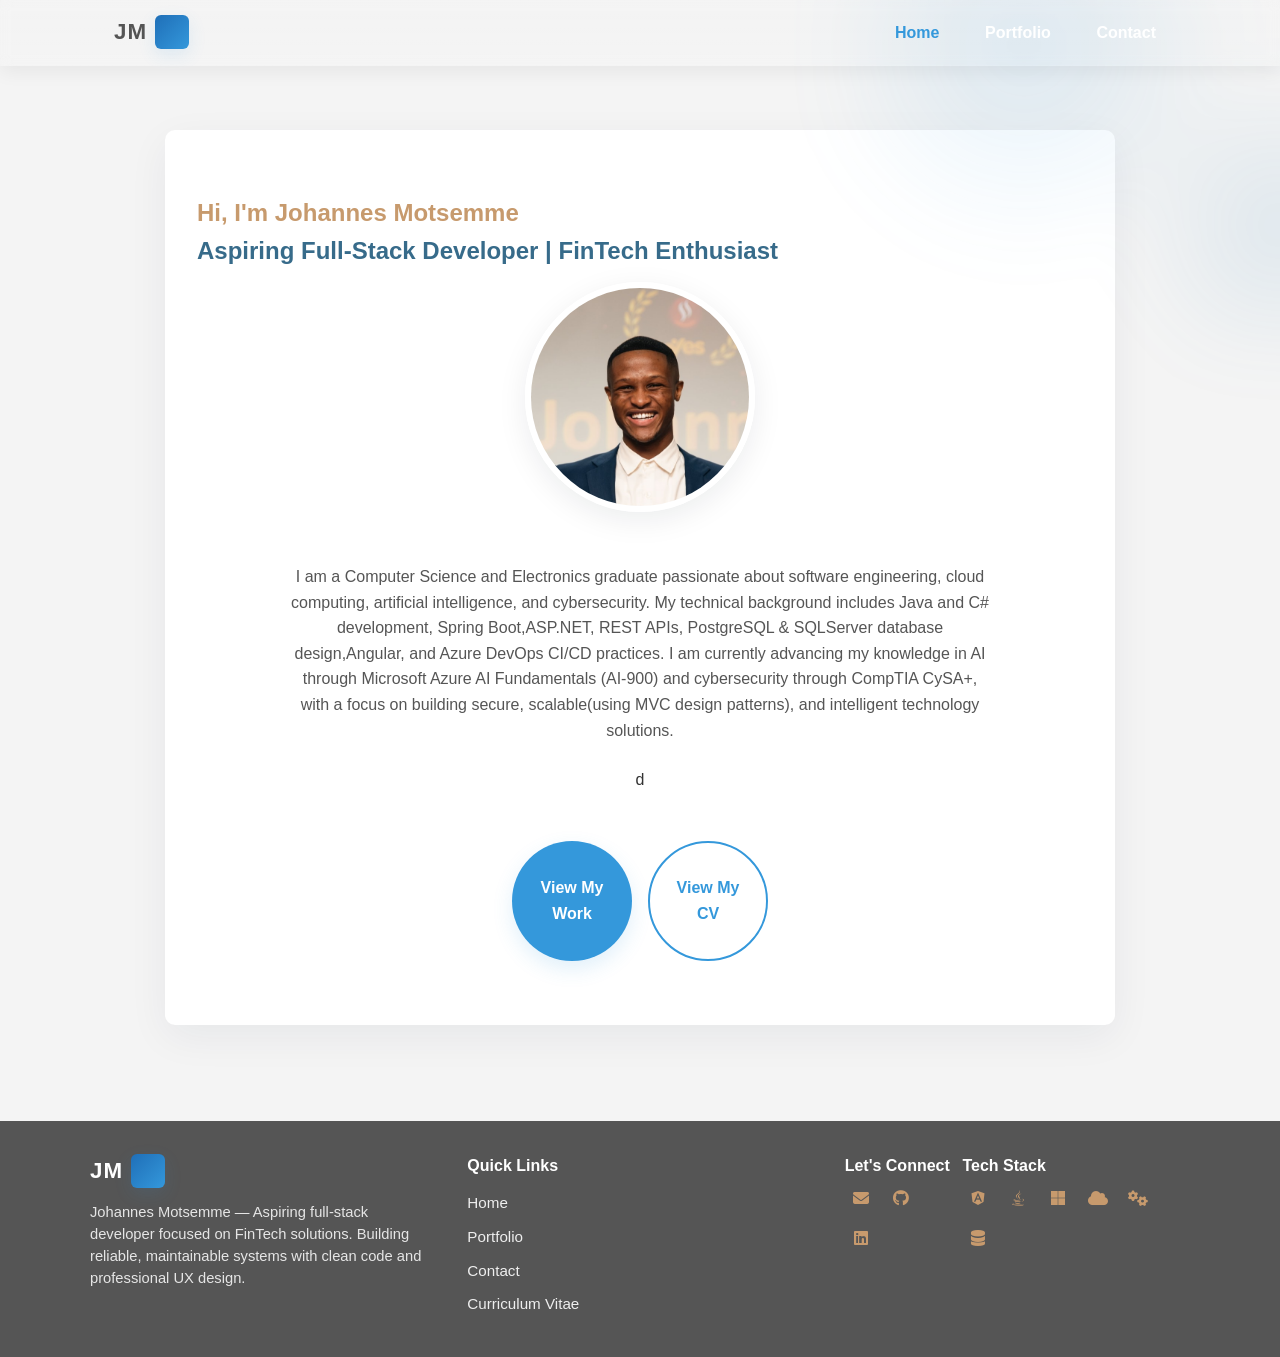
==== commit 75074a0e: "Revise portfolio content and tech stack details Updated personal information and technology stack in" ====
--- a/index.html
+++ b/index.html
@@ -35,12 +35,12 @@
                </div>
                 
                     <p>
-                      I am an aspiring Java Developer passionate about Java, with a solid understanding of OOP principles and data structures. I am keen on expanding my skills in industry-standard Java technologies, including Spring Boot (MVC), Angular, Oracle, and Azure. Additionally, I have experience in HTML5, CSS3, and JavaScript for web development, and I apply my Software Engineering knowledge to build clean, maintainable, and efficient web applications
-                    </p>
+                      I am a Computer Science and Electronics graduate passionate about software engineering, cloud computing, artificial intelligence, and cybersecurity. My technical background includes Java and C# development, Spring Boot,ASP.NET, REST APIs, PostgreSQL & SQLServer database design,Angular, and Azure DevOps CI/CD practices. I am currently advancing my knowledge in AI through Microsoft Azure AI Fundamentals (AI-900) and cybersecurity through CompTIA CySA+, with a focus on building secure, scalable(using MVC design patterns), and intelligent technology solutions.
+                    </p>d
 
                     <div class="cta-buttons">
                     <a href="portfolio.html" class="btn primary-btn">View My Work</a>
-                    <a href="MIE Candidate_Motsemme Johannes.pdf" class="btn secondary-btn" target="_blank"> View My CV</a>
+                    <a href="Johannes_Motsemme_Software_Graduate_CV" class="btn secondary-btn" target="_blank"> View My CV</a>
                     </div>
             </div>
         </section>
@@ -50,7 +50,7 @@
   <div class="footer-container">
     <div class="footer-column footer-about">
       <div class="logo">JM</div>
-      <p>Johannes Motsemme — Aspiring Java developer focused on FinTech solutions. Building reliable, maintainable systems with clean code and practical UX.</p>
+      <p>Johannes Motsemme — Aspiring full-stack developer focused on FinTech solutions. Building reliable, maintainable systems with clean code and professional UX design.</p>
     </div>
 
     <div class="footer-column footer-links-list">
@@ -59,7 +59,7 @@
         <li><a href="index.html">Home</a></li>
         <li><a href="portfolio.html">Portfolio</a></li>
         <li><a href="contact.html">Contact</a></li>
-        <li><a href="MIE Candidate_Motsemme Johannes.pdf" target="_blank">Curriculum Vitae</a></li>
+        <li><a href="Johannes_Motsemme_Software_Graduate_CV" target="_blank">Curriculum Vitae</a></li>
       </ul>
     </div>  
 
@@ -88,10 +88,12 @@
             <h4>Tech Stack</h4>
             <div class="footer-social">
 
+
+                <a><i class="fa-brands fa-angular"></i></a>
                 <a><i class="fa-brands fa-java"></i></a>
-                <a><i class="fa-brands fa-html5"></i></a>
-                <a><i class="fa-brands fa-css3-alt"></i></a>
-                <a><i class="fa-brands fa-js"></i></a>
+                <a><i class="fa-brands fa-microsoft"></i></a>
+                <a><i class="fa-solid fa-cloud"></i></a>
+                <a><i class="fa-solid fa-gears"></i></a>
                 <a><i class="fa-solid fa-database"></i></a>
 
             </div>
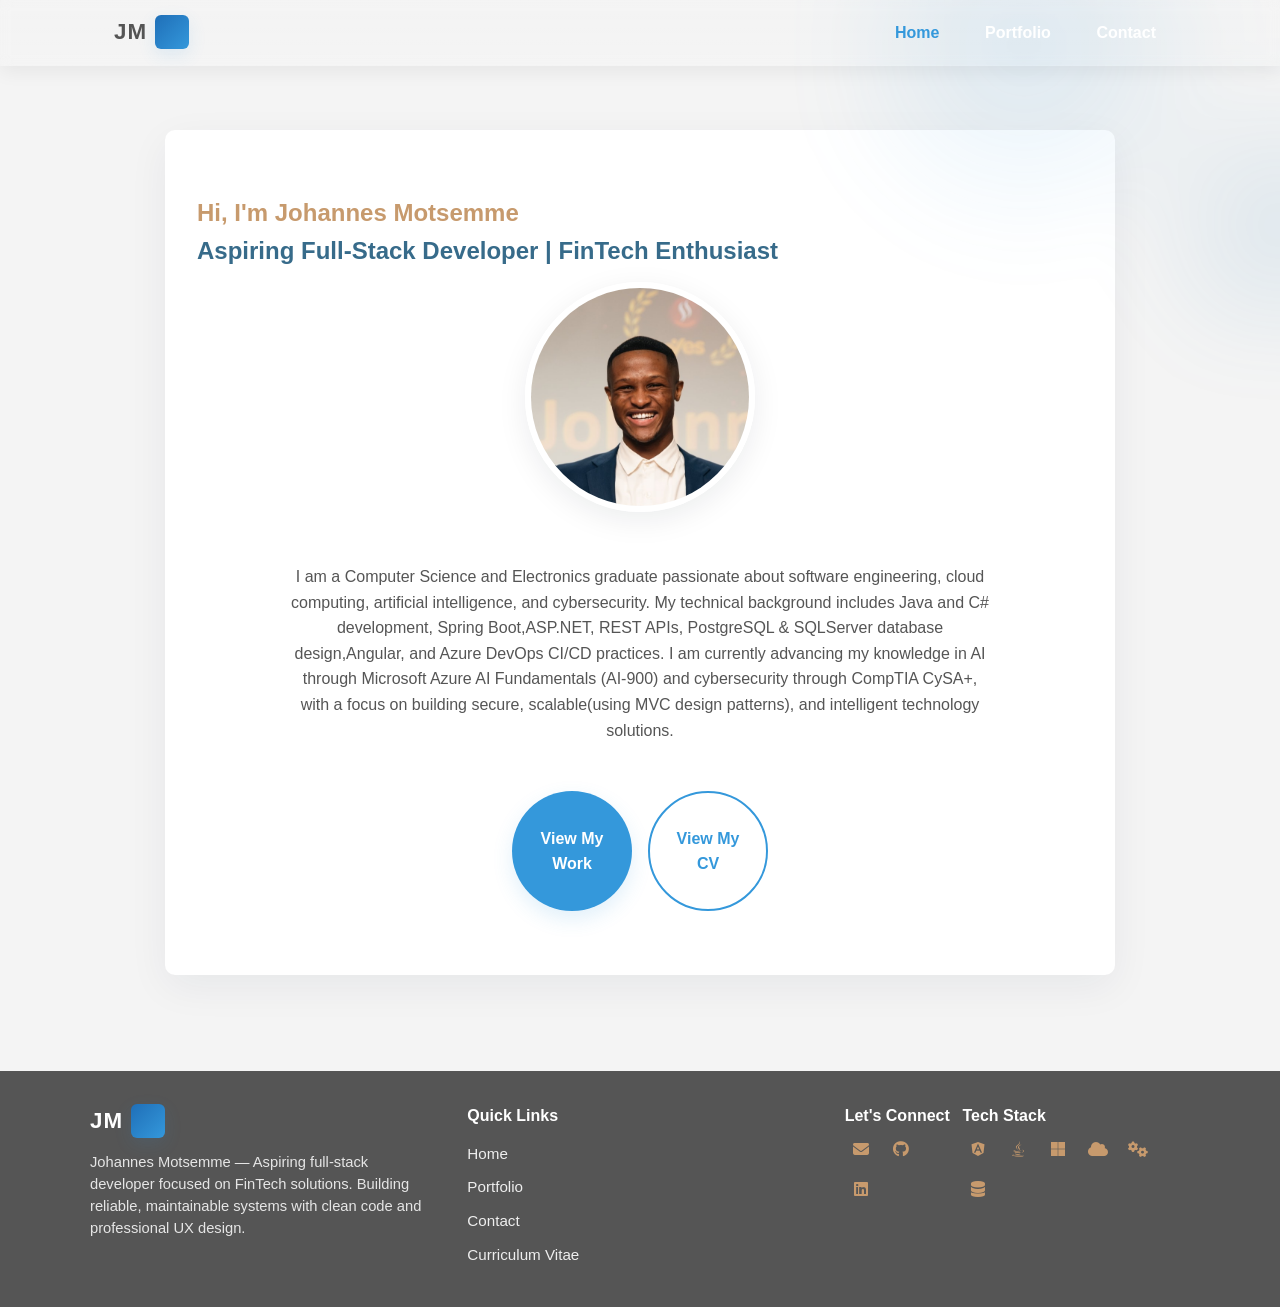
==== commit d0398307: "Fixed HTML formatting and structure" ====
--- a/index.html
+++ b/index.html
@@ -36,7 +36,7 @@
                 
                     <p>
                       I am a Computer Science and Electronics graduate passionate about software engineering, cloud computing, artificial intelligence, and cybersecurity. My technical background includes Java and C# development, Spring Boot,ASP.NET, REST APIs, PostgreSQL & SQLServer database design,Angular, and Azure DevOps CI/CD practices. I am currently advancing my knowledge in AI through Microsoft Azure AI Fundamentals (AI-900) and cybersecurity through CompTIA CySA+, with a focus on building secure, scalable(using MVC design patterns), and intelligent technology solutions.
-                    </p>d
+                    </p>
 
                     <div class="cta-buttons">
                     <a href="portfolio.html" class="btn primary-btn">View My Work</a>
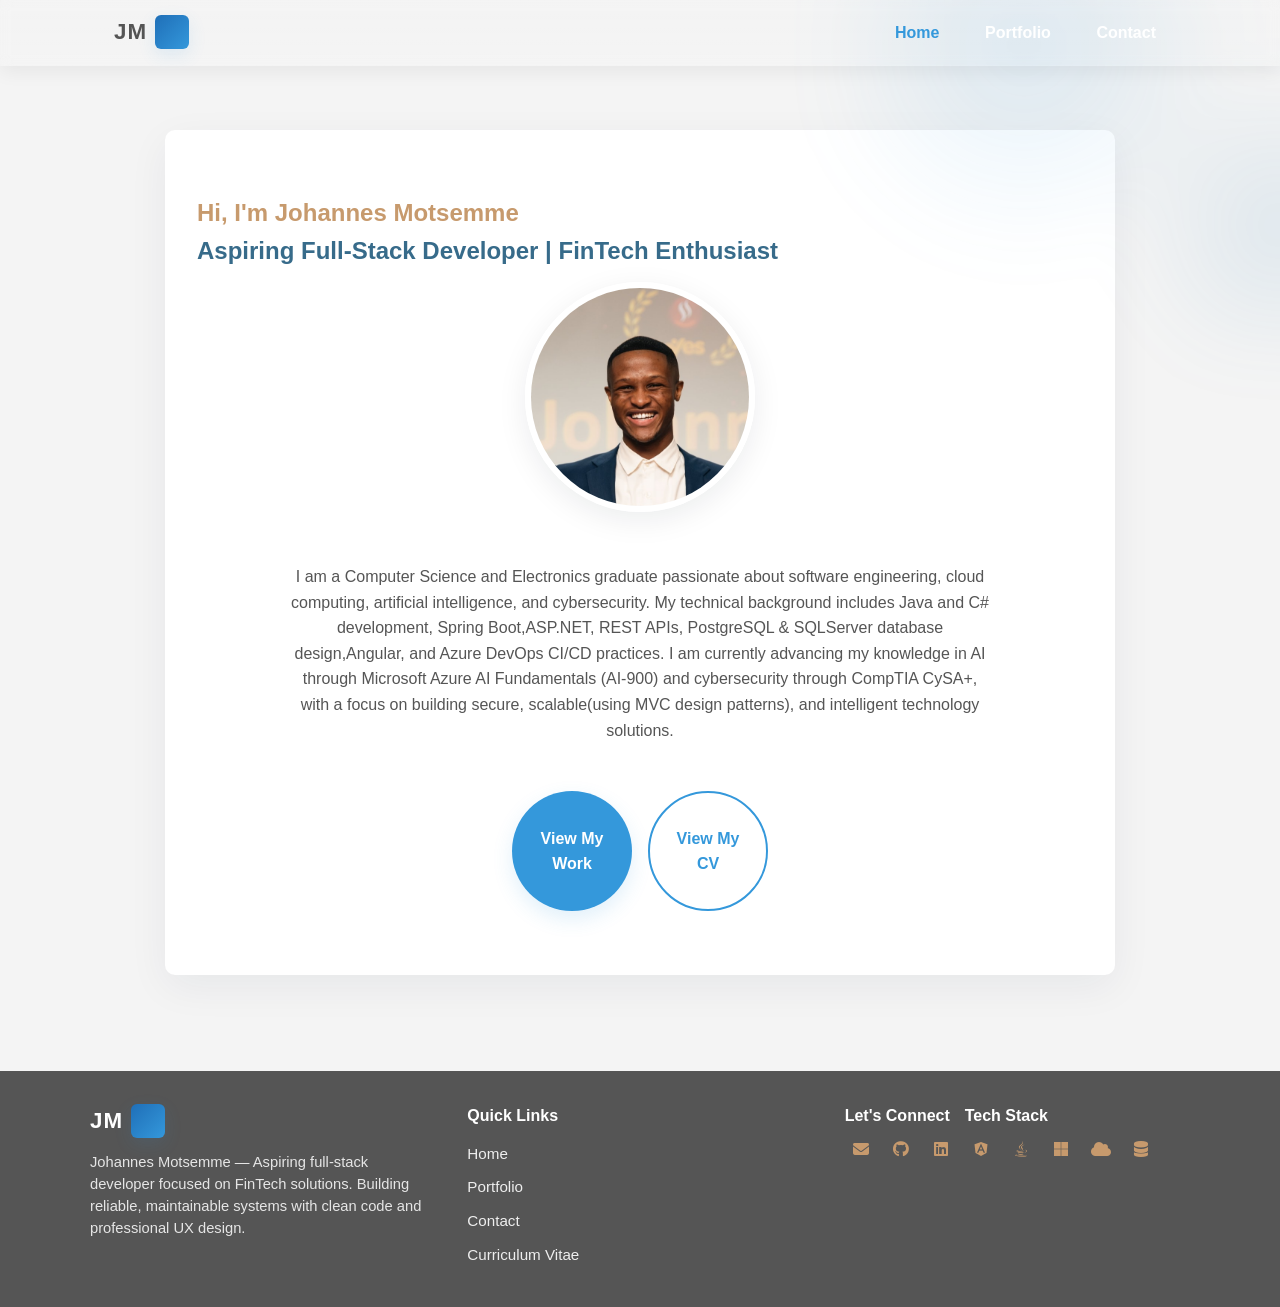
==== commit 7d616d63: "Fixed HTML formatting issues in index.html" ====
--- a/index.html
+++ b/index.html
@@ -40,7 +40,7 @@
 
                     <div class="cta-buttons">
                     <a href="portfolio.html" class="btn primary-btn">View My Work</a>
-                    <a href="Johannes_Motsemme_Software_Graduate_CV" class="btn secondary-btn" target="_blank"> View My CV</a>
+                    <a href="Johannes_Motsemme_Software_Graduate_CV.pdf" class="btn secondary-btn" target="_blank"> View My CV</a>
                     </div>
             </div>
         </section>
@@ -59,7 +59,7 @@
         <li><a href="index.html">Home</a></li>
         <li><a href="portfolio.html">Portfolio</a></li>
         <li><a href="contact.html">Contact</a></li>
-        <li><a href="Johannes_Motsemme_Software_Graduate_CV" target="_blank">Curriculum Vitae</a></li>
+        <li><a href="Johannes_Motsemme_Software_Graduate_CV.pdf" target="_blank">Curriculum Vitae</a></li>
       </ul>
     </div>  
 
@@ -93,7 +93,6 @@
                 <a><i class="fa-brands fa-java"></i></a>
                 <a><i class="fa-brands fa-microsoft"></i></a>
                 <a><i class="fa-solid fa-cloud"></i></a>
-                <a><i class="fa-solid fa-gears"></i></a>
                 <a><i class="fa-solid fa-database"></i></a>
 
             </div>
